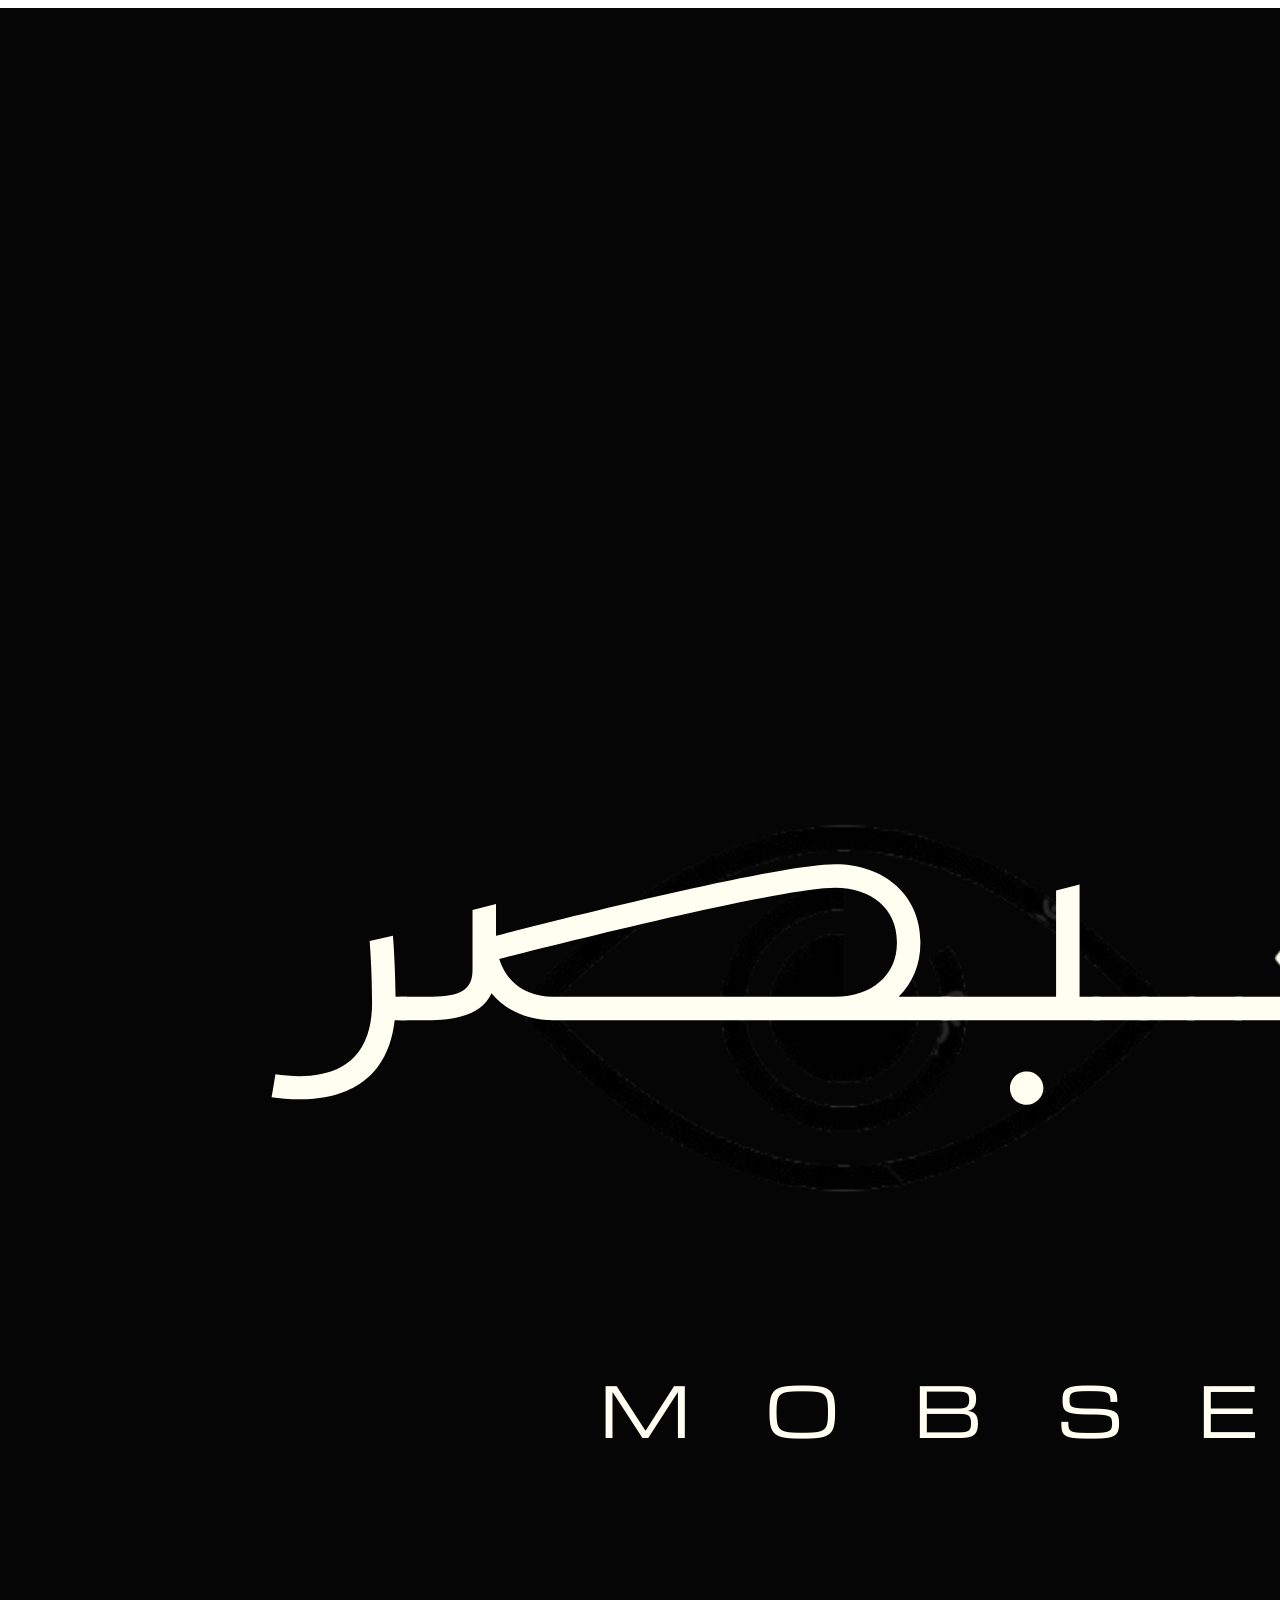
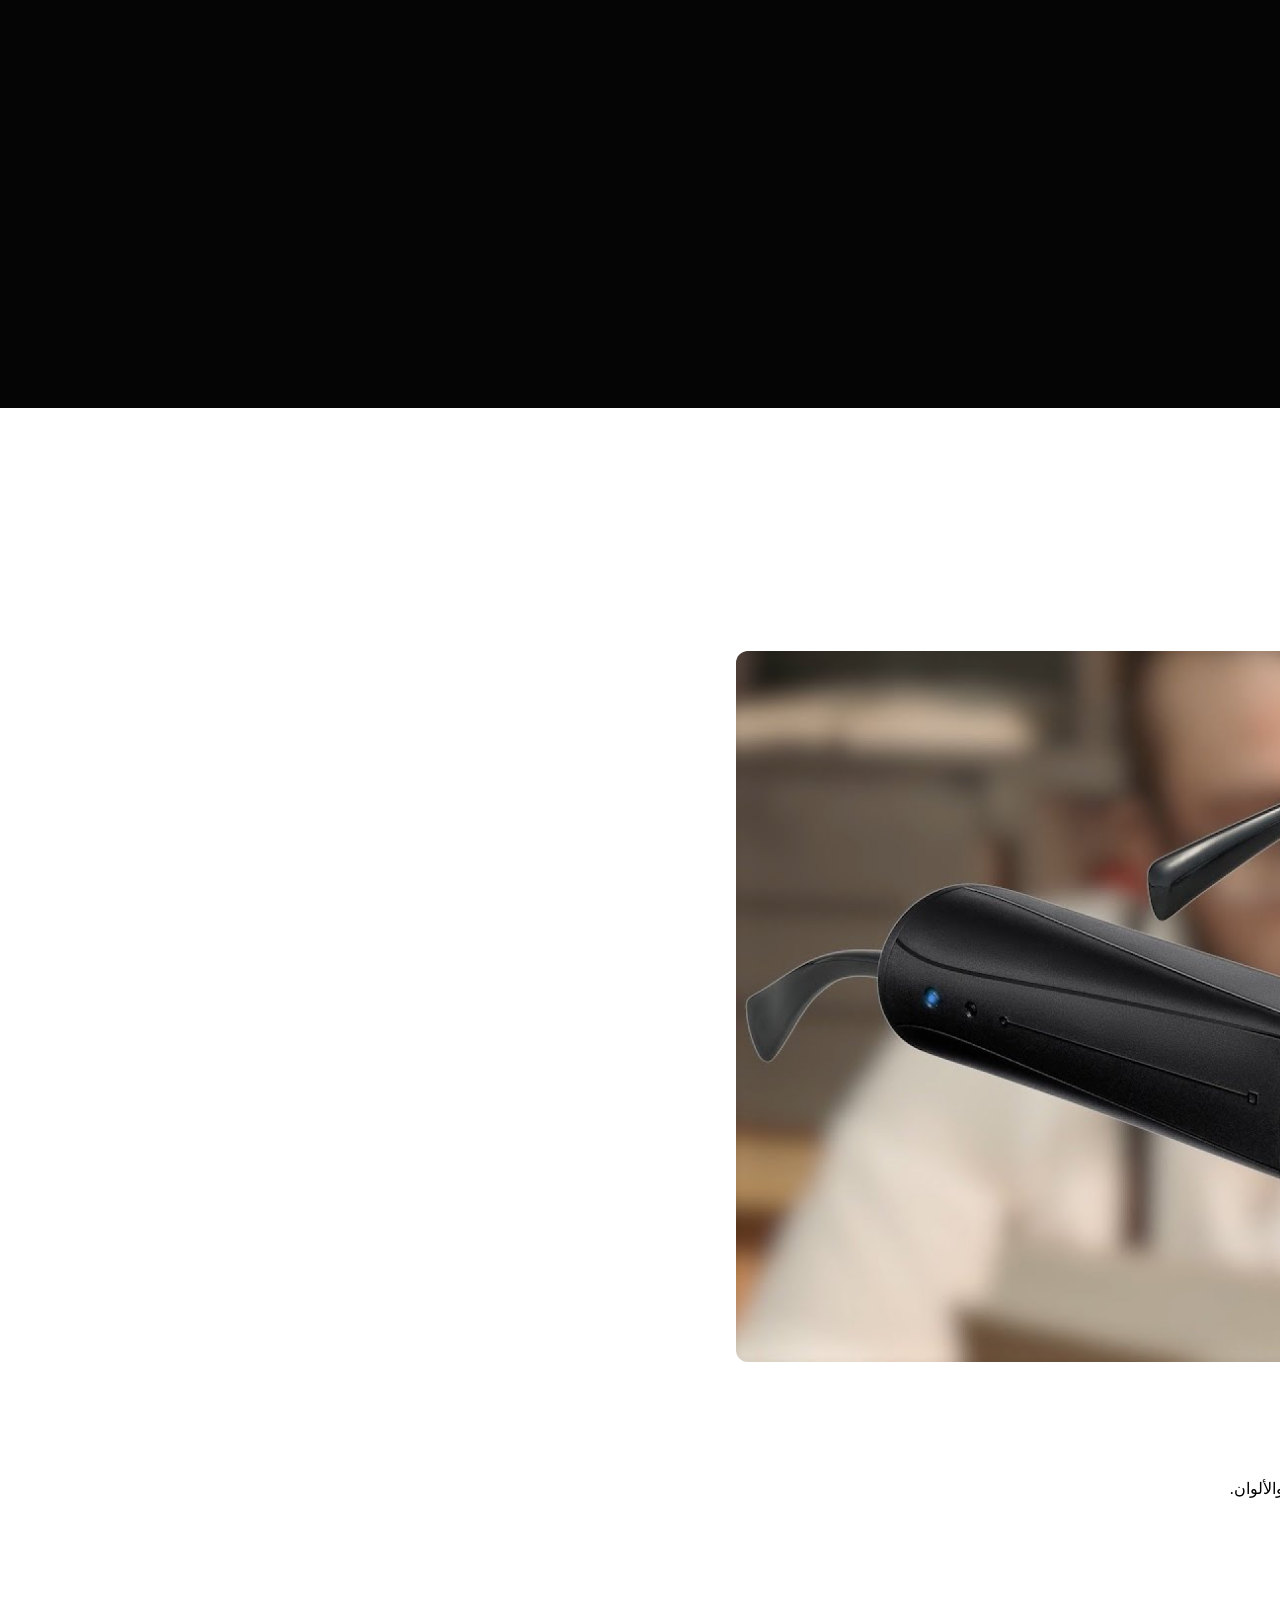
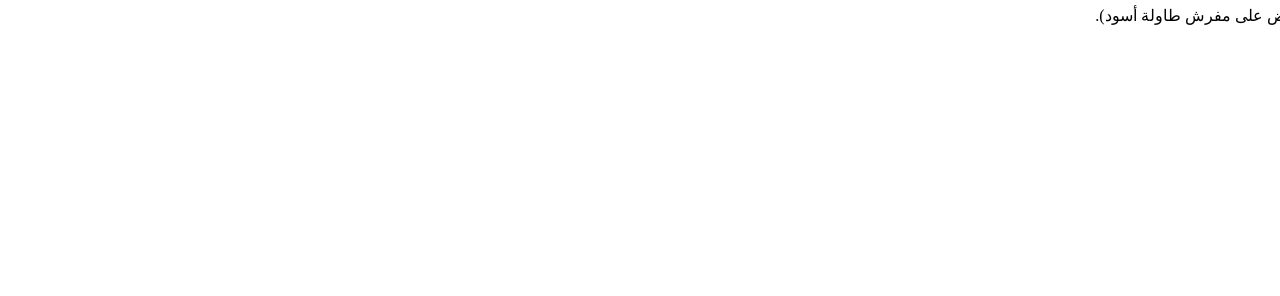
==== resources.html @ 5aa92afa "init project" ====
<!DOCTYPE html>
<html lang="ar" dir="rtl">
<head>
    <meta charset="UTF-8">
    <meta name="viewport" content="width=device-width, initial-scale=1.0">
    <title>مبصر - الموارد والأدوات</title>
    <link rel="stylesheet" href="style.css">
</head>
<body>
    <header>
        <div class="logo-container">
            <img src="assets/logo.png" alt="شعار مبصر">
        </div>
        <nav>
            <ul>
                <li><a href="index.html">الرئيسية</a></li>
                <li><a href="insights.html">رؤى</a></li>
                <li><a href="resources.html" class="active">الموارد</a></li>
            </ul>
        </nav>
        <div class="controls">
            <button id="theme-toggle" aria-label="تبديل التباين">تبديل التباين</button>
        </div>
    </header>

    <main>
        <h1>الموارد والأدوات المساعدة</h1>
        
        <section class="card">
            <h2>أدوات التكنولوجيا المساعدة</h2>
            <div class="image-container">
                <img src="assets/assistive_tech.jpg" alt="مجموعة من الأدوات التكنولوجية المساعدة مثل النظارات الذكية والأجهزة اللوحية المخصصة لضعاف البصر" style="width: 100%; border-radius: 12px; margin-bottom: 1.5rem; border: 2px solid var(--text-color);">
            </div>
            <p>هناك العديد من الأدوات التي تساعد ضعاف البصر في حياتهم اليومية:</p>
            <ul>
                <li><strong>قارئات الشاشة:</strong> برامج تحول النص المكتوب إلى صوت مسموع.</li>
                <li><strong>المكبرات الرقمية:</strong> تطبيقات وأجهزة لتكبير النصوص والصور بدقة عالية.</li>
                <li><strong>تطبيقات التعرف على الأشياء:</strong> تطبيقات تستخدم الذكاء الاصطناعي لوصف المحيط والتعرف على العملات والألوان.</li>
            </ul>
        </section>

        <section>
            <h2>نصائح للحياة اليومية</h2>
            <div class="card">
                <h3>الإضاءة والتباين</h3>
                <p>استخدم إضاءة موجهة للمهام التي تتطلب دقة، واحرص على وجود تباين لوني عالٍ بين الأشياء (مثل وضع طبق أبيض على مفرش طاولة أسود).</p>
            </div>
            <div class="card">
                <h3>التنظيم المنزلي</h3>
                <p>حافظ على ترتيب ثابت للأثاث والأدوات المنزلية لتسهيل التنقل والوصول للأشياء دون عناء.</p>
            </div>
        </section>

        <section>
            <h2>روابط مفيدة</h2>
            <p>يمكنك استكشاف المزيد من خلال هذه المصادر:</p>
            <ul>
                <li><a href="#" style="color: var(--text-color); text-decoration: underline;">الجمعيات المحلية لدعم المكفوفين</a></li>
                <li><a href="#" style="color: var(--text-color); text-decoration: underline;">دليل تطبيقات الوصول الشامل</a></li>
            </ul>
        </section>
    </main>

    <footer>
        <p>&copy; 2026 مبصر - منصة شاملة لضعاف البصر</p>
    </footer>

    <script>
        const themeToggle = document.getElementById('theme-toggle');
        const body = document.body;

        if (localStorage.getItem('theme') === 'light') {
            body.classList.add('light-mode');
        }

        themeToggle.addEventListener('click', () => {
            body.classList.toggle('light-mode');
            if (body.classList.contains('light-mode')) {
                localStorage.setItem('theme', 'light');
            } else {
                localStorage.setItem('theme', 'dark');
            }
        });
    </script>
</body>
</html>
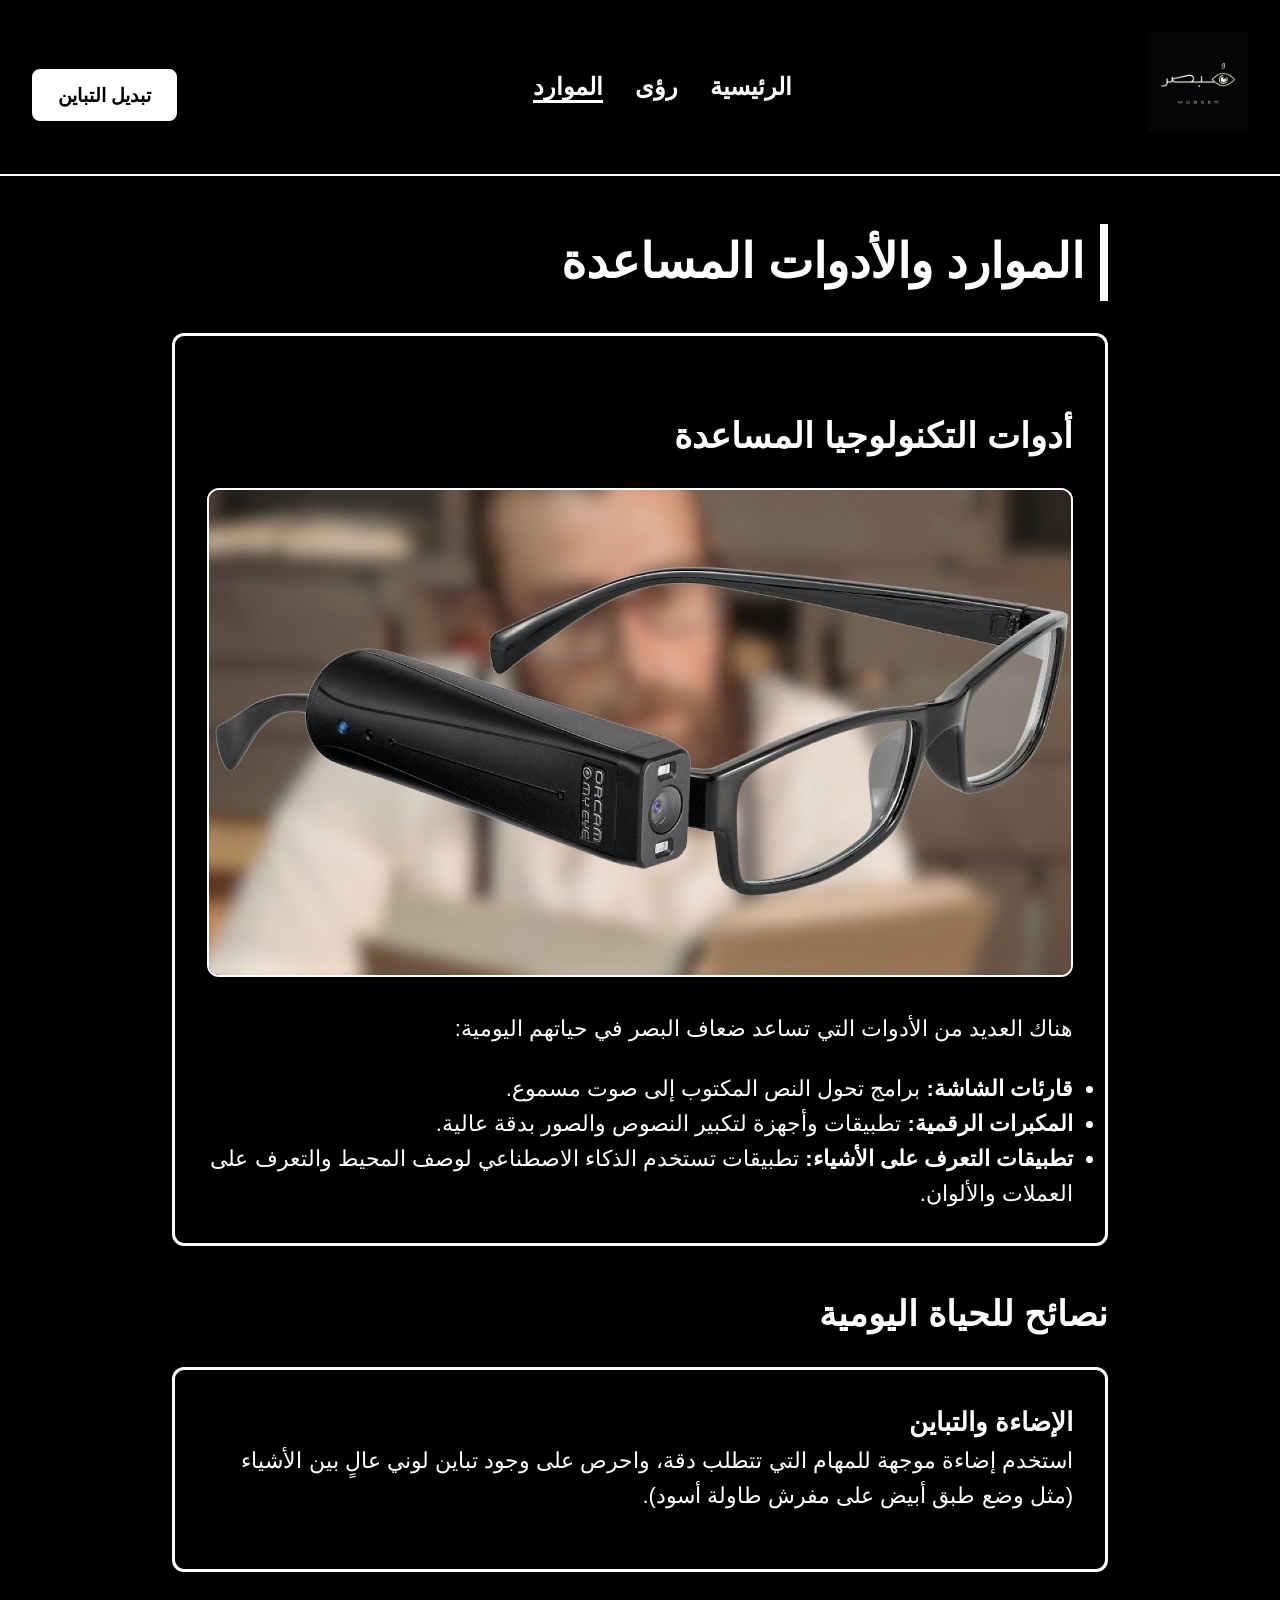
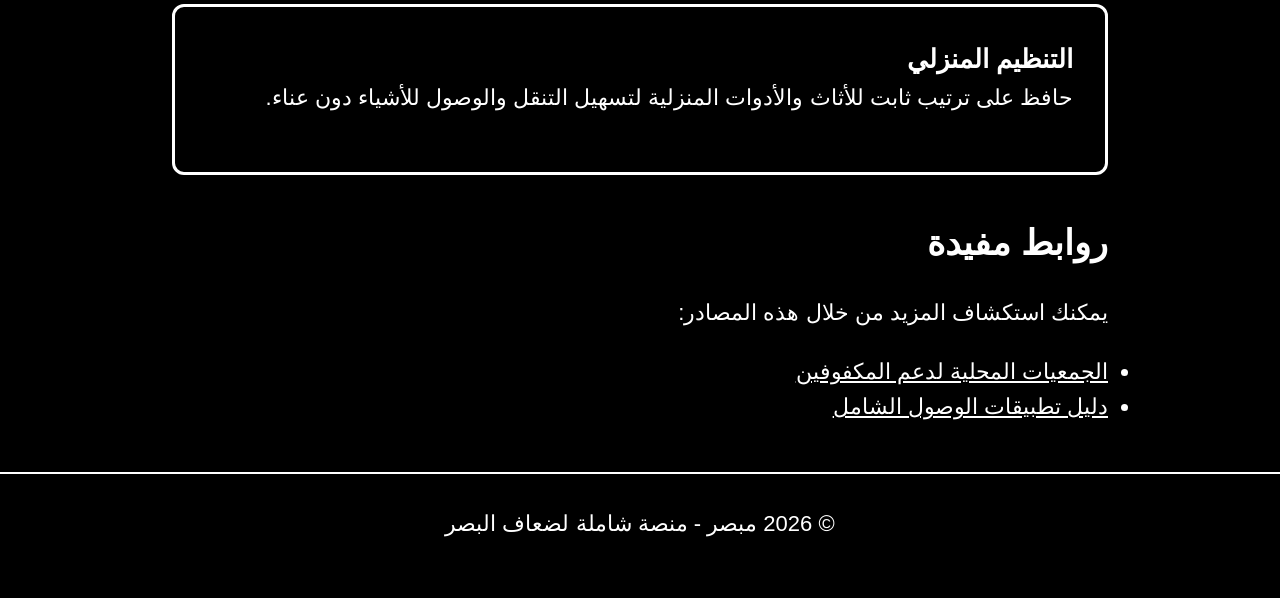
==== commit e9a50df9: "fix: update stylesheet path and improve HTML formatting" ====
--- a/resources.html
+++ b/resources.html
@@ -1,11 +1,13 @@
 <!DOCTYPE html>
 <html lang="ar" dir="rtl">
+
 <head>
     <meta charset="UTF-8">
     <meta name="viewport" content="width=device-width, initial-scale=1.0">
     <title>مبصر - الموارد والأدوات</title>
-    <link rel="stylesheet" href="style.css">
+    <link rel="stylesheet" href="css/style.css">
 </head>
+
 <body>
     <header>
         <div class="logo-container">
@@ -25,17 +27,20 @@
 
     <main>
         <h1>الموارد والأدوات المساعدة</h1>
-        
+
         <section class="card">
             <h2>أدوات التكنولوجيا المساعدة</h2>
             <div class="image-container">
-                <img src="assets/assistive_tech.jpg" alt="مجموعة من الأدوات التكنولوجية المساعدة مثل النظارات الذكية والأجهزة اللوحية المخصصة لضعاف البصر" style="width: 100%; border-radius: 12px; margin-bottom: 1.5rem; border: 2px solid var(--text-color);">
+                <img src="assets/assistive_tech.jpg"
+                    alt="مجموعة من الأدوات التكنولوجية المساعدة مثل النظارات الذكية والأجهزة اللوحية المخصصة لضعاف البصر"
+                    style="width: 100%; border-radius: 12px; margin-bottom: 1.5rem; border: 2px solid var(--text-color);">
             </div>
             <p>هناك العديد من الأدوات التي تساعد ضعاف البصر في حياتهم اليومية:</p>
             <ul>
                 <li><strong>قارئات الشاشة:</strong> برامج تحول النص المكتوب إلى صوت مسموع.</li>
                 <li><strong>المكبرات الرقمية:</strong> تطبيقات وأجهزة لتكبير النصوص والصور بدقة عالية.</li>
-                <li><strong>تطبيقات التعرف على الأشياء:</strong> تطبيقات تستخدم الذكاء الاصطناعي لوصف المحيط والتعرف على العملات والألوان.</li>
+                <li><strong>تطبيقات التعرف على الأشياء:</strong> تطبيقات تستخدم الذكاء الاصطناعي لوصف المحيط والتعرف على
+                    العملات والألوان.</li>
             </ul>
         </section>
 
@@ -43,7 +48,8 @@
             <h2>نصائح للحياة اليومية</h2>
             <div class="card">
                 <h3>الإضاءة والتباين</h3>
-                <p>استخدم إضاءة موجهة للمهام التي تتطلب دقة، واحرص على وجود تباين لوني عالٍ بين الأشياء (مثل وضع طبق أبيض على مفرش طاولة أسود).</p>
+                <p>استخدم إضاءة موجهة للمهام التي تتطلب دقة، واحرص على وجود تباين لوني عالٍ بين الأشياء (مثل وضع طبق
+                    أبيض على مفرش طاولة أسود).</p>
             </div>
             <div class="card">
                 <h3>التنظيم المنزلي</h3>
@@ -55,8 +61,10 @@
             <h2>روابط مفيدة</h2>
             <p>يمكنك استكشاف المزيد من خلال هذه المصادر:</p>
             <ul>
-                <li><a href="#" style="color: var(--text-color); text-decoration: underline;">الجمعيات المحلية لدعم المكفوفين</a></li>
-                <li><a href="#" style="color: var(--text-color); text-decoration: underline;">دليل تطبيقات الوصول الشامل</a></li>
+                <li><a href="#" style="color: var(--text-color); text-decoration: underline;">الجمعيات المحلية لدعم
+                        المكفوفين</a></li>
+                <li><a href="#" style="color: var(--text-color); text-decoration: underline;">دليل تطبيقات الوصول
+                        الشامل</a></li>
             </ul>
         </section>
     </main>
@@ -83,4 +91,5 @@
         });
     </script>
 </body>
-</html>
+
+</html>
--- a/css/style.css
+++ b/css/style.css
@@ -0,0 +1,149 @@
+/* 
+   Mobser (مبصر) - CSS for High Accessibility
+   Focus: High Contrast, Large Text, RTL Support
+*/
+
+:root {
+    --bg-color: #000000;
+    --text-color: #FFFFFF;
+    --accent-color: #FFFFFF;
+    --font-family: 'Segoe UI', Tahoma, Geneva, Verdana, sans-serif;
+    --font-size-base: 22px; /* Larger base font for low vision */
+}
+
+body.light-mode {
+    --bg-color: #FFFFFF;
+    --text-color: #000000;
+    --accent-color: #000000;
+}
+
+* {
+    box-sizing: border-box;
+    margin: 0;
+    padding: 0;
+}
+
+body {
+    background-color: var(--bg-color);
+    color: var(--text-color);
+    font-family: var(--font-family);
+    font-size: var(--font-size-base);
+    line-height: 1.6;
+    direction: rtl; /* Arabic Right-to-Left */
+    text-align: right;
+    transition: background-color 0.3s, color 0.3s;
+    min-height: 100vh;
+    display: flex;
+    flex-direction: column;
+}
+
+header {
+    padding: 2rem;
+    border-bottom: 2px solid var(--text-color);
+    display: flex;
+    justify-content: space-between;
+    align-items: center;
+    flex-wrap: wrap;
+}
+
+.logo-container img {
+    max-height: 100px;
+    width: auto;
+    filter: brightness(1);
+}
+
+body.light-mode .logo-container img {
+    filter: invert(1); /* Invert logo for light mode if it's white-on-black */
+}
+
+nav ul {
+    list-style: none;
+    display: flex;
+    gap: 2rem;
+}
+
+nav a {
+    color: var(--text-color);
+    text-decoration: none;
+    font-weight: bold;
+    font-size: 1.5rem;
+    border-bottom: 3px solid transparent;
+}
+
+nav a:hover, nav a.active {
+    border-bottom: 3px solid var(--text-color);
+}
+
+.controls {
+    margin-top: 1rem;
+}
+
+button#theme-toggle {
+    background-color: var(--text-color);
+    color: var(--bg-color);
+    border: 2px solid var(--text-color);
+    padding: 0.8rem 1.5rem;
+    font-size: 1.2rem;
+    font-weight: bold;
+    cursor: pointer;
+    border-radius: 8px;
+}
+
+main {
+    flex: 1;
+    padding: 3rem 2rem;
+    max-width: 1000px;
+    margin: 0 auto;
+    width: 100%;
+}
+
+h1 {
+    font-size: 3rem;
+    margin-bottom: 2rem;
+    border-right: 8px solid var(--text-color);
+    padding-right: 1rem;
+}
+
+h2 {
+    font-size: 2.2rem;
+    margin: 2.5rem 0 1.5rem 0;
+}
+
+p {
+    margin-bottom: 1.5rem;
+}
+
+.card {
+    border: 3px solid var(--text-color);
+    padding: 2rem;
+    margin-bottom: 2rem;
+    border-radius: 12px;
+}
+
+footer {
+    padding: 2rem;
+    text-align: center;
+    border-top: 2px solid var(--text-color);
+    margin-top: auto;
+}
+
+/* Accessibility: Focus states */
+a:focus, button:focus {
+    outline: 5px solid #FFD700; /* High visibility focus ring */
+    outline-offset: 4px;
+}
+
+@media (max-width: 768px) {
+    header {
+        flex-direction: column;
+        text-align: center;
+    }
+    nav ul {
+        margin-top: 1.5rem;
+        flex-direction: column;
+        gap: 1rem;
+    }
+    h1 {
+        font-size: 2.2rem;
+    }
+}
